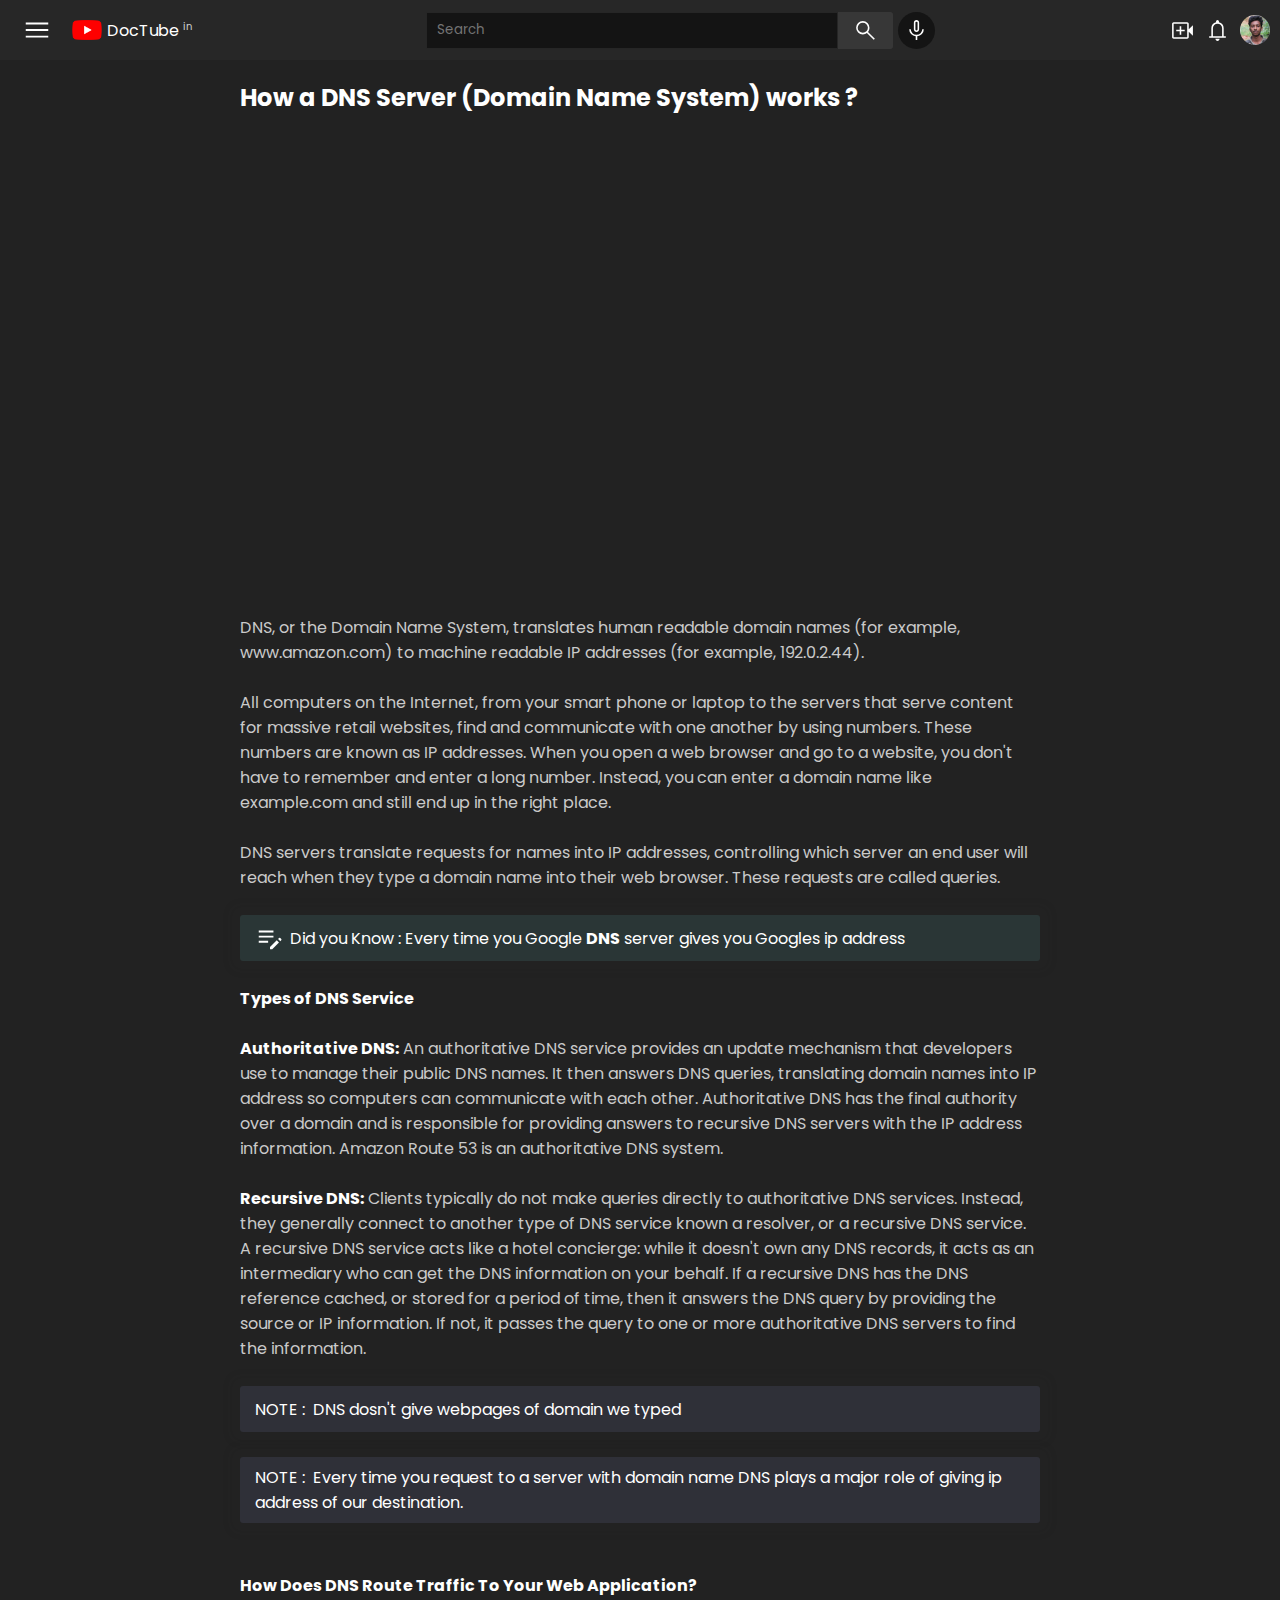
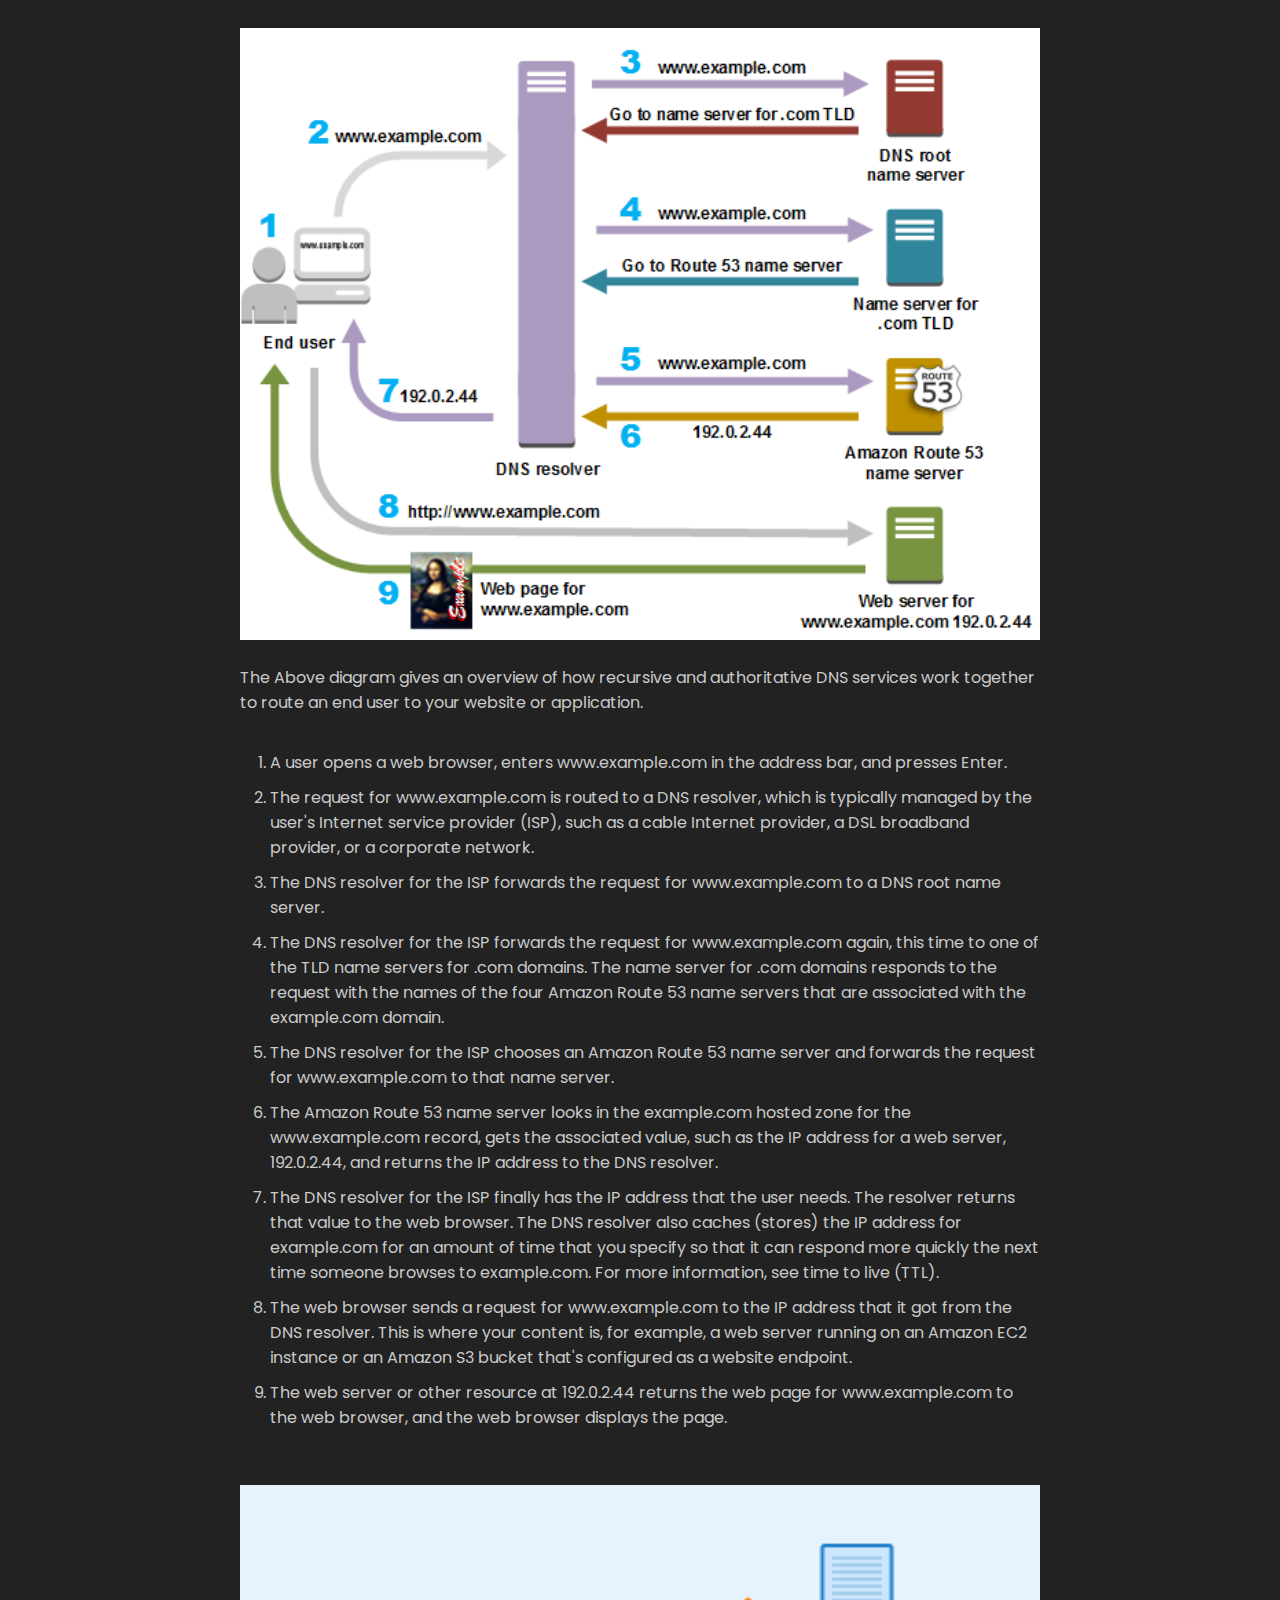
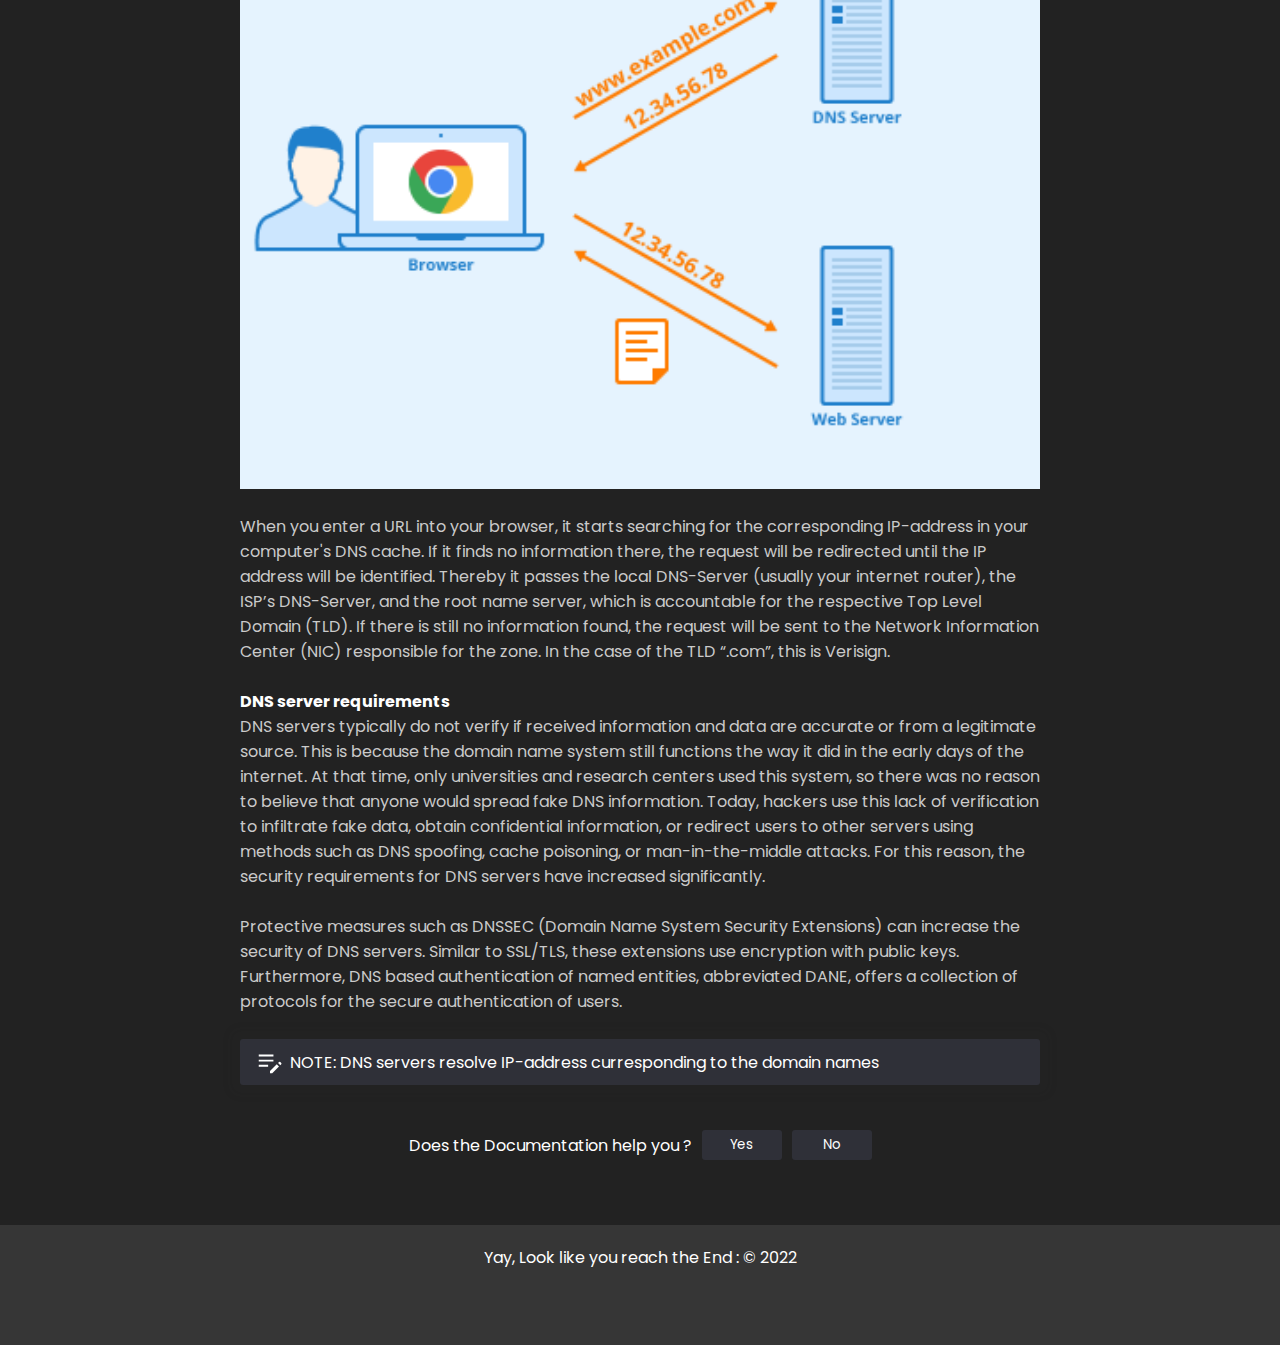
==== DocTube-Youtube/pages/docs-dns-ip/index.html @ 53bff6a1 "feat: added DocType-Youtube" ====
<!DOCTYPE html>
<html lang="en">
<head>
    <meta charset="UTF-8">
    <meta http-equiv="X-UA-Compatible" content="IE=edge">
    <meta name="viewport" content="width=device-width, initial-scale=1.0">
    <title>DNS</title>
    <link rel="stylesheet" href="/DocTube-Youtube/style.css">
    <link rel="stylesheet" href="/DocTube-Youtube/pages/style.css">
    <link rel="shortcut icon" href="/DocTube-Youtube/res/favicon.png" type="image/x-icon">
</head>
<body>

    <div class="home-title">
        <div class="left" onclick="window.location.href='/DocTube-Youtube/'">
            <img src="/DocTube-Youtube/res/menu.svg" onclick="myApp.sidebar.open()" class="inverted" alt="Sidebar toggle icn" title="Menu">
            <img src="/DocTube-Youtube/res/logo.png" alt="Logo img" title="Home">
            <span>DocTube <sup style="font-size: 10px; color:rgb(207, 207, 207);">in</sup></span>
        </div>
        <div class="middle">
            <input type="text" placeholder="Search">
            <div class="img-cont" title="Search">
                <img src="/DocTube-Youtube/res/search.svg" class="inverted" alt="search image" >
            </div>
            <div class="voice-icn" title="Search with your voice">
                <img src="/DocTube-Youtube/res/mic.svg" class="inverted" alt="voice search icn">
            </div>
        </div>
        <div class="right">
            <img src="/DocTube-Youtube/res/video-create.svg" class="inverted" alt="create icn" title="Create video">
            <img src="/DocTube-Youtube/res/notification.svg" class="inverted" alt="notification icn" title="Notifications">
            <img src="/DocTube-Youtube/res/pp.jpg" alt="Profile image" title="Menu" class="menu">
        </div>
    </div>

    <div class="content">

        <div class="title-cont">
            <h2>How a DNS Server (Domain Name System) works ?</h2>
        </div>

        <br>
        <div class="video-embed">
            <iframe 
                src="https://www.youtube.com/embed/mpQZVYPuDGU" 
                title="YouTube video player" 
                frameborder="0" 
                allow="accelerometer; autoplay; clipboard-write; encrypted-media; gyroscope; picture-in-picture" 
                allowfullscreen>
            </iframe>
        </div>

        <br>
        <p>
            DNS, or the Domain Name System, translates human readable domain names (for example, www.amazon.com) 
            to machine readable IP addresses (for example, 192.0.2.44).
        </p>
      
        <br>
        <p>
            All computers on the Internet, from your smart phone or laptop to the servers that serve content for massive retail websites, 
            find and communicate with one another by using numbers. 
            These numbers are known as IP addresses. When you open a web browser and go to a website, 
            you don't have to remember and enter a long number. 
            Instead, you can enter a domain name like example.com and still end up in the right place.
            <br><br>
            DNS servers translate requests for names into IP addresses, 
            controlling which server an end user will reach when they type a domain name into their web browser. 
            These requests are called queries.
        </p>
        <br>

        <div class="creative-box you">
            
            <img src="/DocTube-Youtube/pages/res/note.svg">
            <span>Did you Know : Every time you Google <strong>DNS</strong> server gives you Googles ip address</span>
        </div>
        <br>
        <div class="title-cont">
            <h4>Types of DNS Service</h4>
        </div>

        <br>
        <p>
            <strong>Authoritative DNS:</strong> An authoritative DNS service provides an update mechanism that developers use to manage their public DNS names. 
            It then answers DNS queries, translating domain names into IP address so computers can communicate with each other. 
            Authoritative DNS has the final authority over a domain and is responsible for providing answers to recursive DNS servers with the IP address information. 
            Amazon Route 53 is an authoritative DNS system.
            <br><br>
            <strong>Recursive DNS:</strong> Clients typically do not make queries directly to authoritative DNS services. 
            Instead, they generally connect to another type of DNS service known a resolver, or a recursive DNS service. 
            A recursive DNS service acts like a hotel concierge: while it doesn't own any DNS records, 
            it acts as an intermediary who can get the DNS information on your behalf. 
            If a recursive DNS has the DNS reference cached, or stored for a period of time, 
            then it answers the DNS query by providing the source or IP information. 
            If not, it passes the query to one or more authoritative DNS servers to find the information.
            
        </p>
        <br>

        <div class="creative-box note" >
            <span>NOTE&nbsp;:&nbsp; DNS dosn't give webpages of domain we typed</span>
        </div>
        <br>

        <div class="creative-box note" >
            <span>NOTE&nbsp;:&nbsp; Every time you request to a server with domain name DNS plays a major role of giving ip address of our destination.
            </span>
        </div>
        <br>

        <br>
        <div class="title-cont">
            <h4>How Does DNS Route Traffic To Your Web Application?</h4>
        </div>

        <div class="img-cont">
            <img src="/DocTube-Youtube/pages/res/Dns-img.png">
        </div>
        <br>

        <p>
            The Above diagram gives an overview of how recursive and authoritative DNS services work together to route an end user to your website or application.
            <br><br>
            <ul class="num">
                <li>A user opens a web browser, enters www.example.com in the address bar, and presses Enter.</li>
                <li>The request for www.example.com is routed to a DNS resolver, which is typically managed by the user's Internet service provider (ISP), such as a cable Internet provider, a DSL broadband provider, or a corporate network.</li>
                <li>The DNS resolver for the ISP forwards the request for www.example.com to a DNS root name server.</li>
                <li>The DNS resolver for the ISP forwards the request for www.example.com again, this time to one of the TLD name servers for .com domains. The name server for .com domains responds to the request with the names of the four Amazon Route 53 name servers that are associated with the example.com domain.</li>
                <li>The DNS resolver for the ISP chooses an Amazon Route 53 name server and forwards the request for www.example.com to that name server.</li>
                <li>The Amazon Route 53 name server looks in the example.com hosted zone for the www.example.com record, gets the associated value, such as the IP address for a web server, 192.0.2.44, and returns the IP address to the DNS resolver.</li>
                <li>The DNS resolver for the ISP finally has the IP address that the user needs. The resolver returns that value to the web browser. The DNS resolver also caches (stores) the IP address for example.com for an amount of time that you specify so that it can respond more quickly the next time someone browses to example.com. For more information, see time to live (TTL).</li>
                <li>The web browser sends a request for www.example.com to the IP address that it got from the DNS resolver. This is where your content is, for example, a web server running on an Amazon EC2 instance or an Amazon S3 bucket that's configured as a website endpoint.</li>
                <li>The web server or other resource at 192.0.2.44 returns the web page for www.example.com to the web browser, and the web browser displays the page.</li>
            </ul>
        </p>
        <br>
        <div class="img-cont">
            <img src="/DocTube-Youtube/pages//res/dns-img-2.png">
        </div>
        <br>
        <p>
            When you enter a URL into your browser, it starts searching for the corresponding IP-address in your computer's DNS cache. 
            If it finds no information there, the request will be redirected until the IP address will be identified. 
            Thereby it passes the local DNS-Server (usually your internet router), the ISP’s DNS-Server, and the root name server, 
            which is accountable for the respective Top Level Domain (TLD). If there is still no information found, 
            the request will be sent to the Network Information Center (NIC) responsible for the zone. 
            In the case of the TLD “.com”, this is Verisign.
        </p>
        <br>
        <div class="title-cont">
            <h4>DNS server requirements</h4>
        </div>

        <p>DNS servers typically do not verify if received information and data are accurate or from a legitimate source. 
            This is because the domain name system still functions the way it did in the early days of the internet. 
            At that time, only universities and research centers used this system, 
            so there was no reason to believe that anyone would spread fake DNS information. 
            Today, hackers use this lack of verification to infiltrate fake data, obtain confidential information, 
            or redirect users to other servers using methods such as DNS spoofing, cache poisoning, 
            or man-in-the-middle attacks. For this reason, the security requirements for DNS servers have increased significantly.
        </p>
        <br>
        <p>
            Protective measures such as DNSSEC (Domain Name System Security Extensions) can increase the security of DNS servers. 
            Similar to SSL/TLS, these extensions use encryption with public keys. 
            Furthermore, DNS based authentication of named entities, abbreviated DANE, 
            offers a collection of protocols for the secure authentication of users.
        </p>
        <br>
        <div class="creative-box note">
            <img src="/DocTube-Youtube/pages/res/note.svg">
            <span>NOTE: DNS servers resolve IP-address curresponding to the domain names</span>
        </div>
       
        
        <div class="feedback">
            Does the Documentation help you ?
            <Button>Yes</Button>
            <button>No</button>
        </div>

    </div>
    

    <footer>
        Yay, Look like you reach the End : &#169; 2022
    </footer>

</body>
</html>
---- DocTube-Youtube/style.css ----
@import url('https://fonts.googleapis.com/css2?family=Poppins:wght@400&display=swap');

* {
    padding: 0;
    outline: 0;
    margin: 0;
    font-family: 'Poppins', sans-serif;
    color: white;
}

html {
    height: 100%;

    /* veriables for sidebar action */
    --sidebarTogglerLen: 80px;
    --sidebarDisplay: none;
}

body {
    height: 100%;
    background-color: #222222;
}

.home-sidebar {
    width: var(--sidebarTogglerLen);
    height: 100%;
    background-color: #272727;
    position: fixed;
}

.home-sidebar ul {
    position: relative;
    top: 60px;
    width: 100%;
    display: grid;
    grid-template-rows: auto auto auto auto auto;
}

.home-sidebar ul li {
    width: 100%;
    list-style: none;
    display: flex;
    align-items: center;
    justify-content: center;
    flex-direction: column;
    height: 70px;
    font-size: x-small;
    cursor: pointer;
}

.home-sidebar ul li:hover {
    background-color: #3f3f3f;
}

.home-sidebar ul li img {
    filter: invert(100%);
    width: 25px;
    margin-bottom: 5px;
}


.home-title {
    z-index: 10;
    width: 100%;
    position: fixed;
    top: 0;
    height: 60px;
    background-color: #272727;
    display: grid;
    grid-template-columns: 200px auto 120px;
}

.home-title div {
    display: flex;
    align-items: center;
    justify-content: center;
}

.home-title .inverted {
    filter: invert(100%);
}

.home-title .left img {
    width: 30px;
    margin-right: 5px;
    margin-left: 15px;
    cursor: pointer;
}
.home-title .left span {
    cursor: pointer;
}

.home-title .middle input {
    width: 50%;
    max-width: 400px;
    background-color: #141414;
    height: 35px;
    padding: 0 0 0 10px;
    border: 1px solid hsla(0, 0%, 100%, 0.08);
}

.home-title .middle .img-cont {
    width: 55px;
    background-color: hsla(0, 0%, 100%, 0.08);
    height: 37px;
    display: flex;
    align-items: center;
    justify-content: center;
    border-radius: 0 3px 3px 0;
    cursor: pointer;
}

.home-title .middle .img-cont img {
    width: 25px;
}

.home-title .middle .voice-icn {
    width: 37px;
    height: 37px;
    margin-left: 5px;
    background-color: #141414;
    border-radius: 50%;
    display: flex;
    align-items: center;
    justify-content: center;
    cursor: pointer;
}

.home-title .middle .voice-icn img {
    width: 25px;
}

.home-title .right {
    gap: 10px;
}

.home-title .right img {
    width: 25px;
    cursor: pointer;
}

.home-title .right img.menu {
    width: 30px;
    border-radius: 50%;
    /* margin-right: 30px; */
}

.home-quick-action {
    width: calc(100% - var(--sidebarTogglerLen));
    height: 50px;
    position: fixed;
    top: 60px;
    left: var(--sidebarTogglerLen);
    border-top: 1px solid hsla(0, 0%, 100%, 0.08);
    border-bottom: 1px solid hsla(0, 0%, 100%, 0.08);
    background-color: #272727;
    display: flex;
    align-items: center;
    overflow: hidden;
    z-index: 10;
}

.home-quick-action .scrollable {
    display: flex;
    align-items: center;
    gap: 10px;

}

.home-quick-action .scrollable li {
    list-style: none;
    border-radius: 15px;
    border: 1px solid rgb(90, 90, 90);
    background-color: rgb(53, 53, 53);
    padding: 3px 10px;
    font-size: small;
    white-space: nowrap;
    text-transform: capitalize;
}

.home-quick-action .scrollable li.on {
    background-color: rgb(207, 207, 207);
    color: #222222;
}

.home-content {
    width: calc(96% - 80px);
    height: calc(100% - 110px);
    /* background-color: rgb(34, 55, 73); */
    position: absolute;
    left: calc(80px + 2%);
    top: 110px;
}


/* -------------------------------------------------------------------- */
.home-content .the-content {
    width: 95%;
    min-height: 150px;
    margin-top: 15px;
    /* background-color: red; */
    display: grid;
    grid-template-columns: auto auto;
    gap: 10px;
    justify-content: start;
}

.home-content .the-content li {
    list-style: none;
    width: 270px;
    height: 250px;
    /* background-color: #27282c; */
    /* overflow: hidden; */
    transition: all .5s;
    cursor: pointer;
}

.home-content .the-content li img {
    width: 100%;
}

.home-content .the-content li .title {
    width: 100%;
    min-height: 30px;
    /* background-color: red; */
    margin-top: 5px;
    position: relative;

}

.home-content .the-content li .title img.user {
    width: 40px;
    border-radius: 50%;
    margin-right: 10px;
    position: absolute;
    left: 0;
}

.home-content .txt.dim {
    color: #adadad;
}

.home-content .txt.sml {
    font-size: small;
}

.home-content .the-content li .title .txt-cont {
    font-size: 15px;
    position: absolute;
    left: 50px;
    /* background-color: red; */
}

.home-content .the-content li .more-option {
    margin-top: 45px;
    display: flex;
    align-items: center;
    flex-direction: column;
}

.home-content .the-content li .more-option button {
    width: 100%;
    border: none;
    margin-top: 5px;
    height: 40px;
    background-color: #4d4c4c;
    border-radius: 3px;
    font-size: 15px;
    display: flex;
    align-items: center;
    justify-content: center;
    gap: 5px;
}

.home-content .the-content li .more-option button img {
    width: 25px;
    filter: invert(70%);
}

.home-content .code-snippet{
    margin-top: 20px;
    width: calc(100% - 10px);
    padding: 5px;
    background-color: rgb(45, 47, 59);
}

@media only screen and (min-width: 950px) {
    .home-content .the-content {
        grid-template-columns: auto auto auto;
    }
}
@media only screen and (min-width: 1250px) {
    .home-content .the-content {
        grid-template-columns: auto auto auto auto;
    }
}
@media only screen and (min-width: 1650px){
    .home-content .the-content {
        grid-template-columns: auto auto auto auto auto;
    }
}
@media only screen and (max-width: 650px) {
    .home-content .the-content {
        grid-template-columns: auto;
    }
}


/* --------------------------------------------------------------------- */

pre code.hljs {
    display: block;
    overflow-x: auto;
    font-size: 14px;
}

code.hljs {
    padding: 3px 5px
}

.hljs {
    background: transparent;
    color: rgb(219, 216, 216)
}

.hljs-comment {
    color: #697070
}

.hljs-punctuation,
.hljs-tag {
    color: #444a
}

.hljs-tag .hljs-attr,
.hljs-tag .hljs-name {
    color: #444
}

.hljs-attribute,
.hljs-doctag,
.hljs-keyword,
.hljs-meta .hljs-keyword,
.hljs-name,
.hljs-selector-tag {
    font-weight: 400;
    color: rgb(78, 162, 218);
}

.hljs-deletion,
.hljs-number,
.hljs-quote,
.hljs-selector-class,
.hljs-selector-id,
.hljs-string,
.hljs-template-tag,
.hljs-type {
    color: rgb(143, 46, 46)
}

.hljs-section,
.hljs-title {
    color: rgb(236, 158, 68);
    font-weight: 400
}

.hljs-link,
.hljs-operator,
.hljs-regexp,
.hljs-selector-attr,
.hljs-selector-pseudo,
.hljs-symbol,
.hljs-template-variable,
.hljs-variable {
    color: #ab5656
}

.hljs-literal {
    color: rgb(143, 221, 118)
}

.hljs-addition,
.hljs-built_in,
.hljs-bullet,
.hljs-code {
    color: #397300
}

.hljs-meta {
    color: #1f7199
}

.hljs-meta .hljs-string {
    color: #38a
}

.hljs-emphasis {
    font-style: italic
}

.hljs-strong {
    font-weight: 700
}
---- DocTube-Youtube/pages/style.css ----
@import url('https://fonts.googleapis.com/css2?family=Poppins:wght@300;500&display=swap');

*{
    padding: 0;
    margin: 0;
    outline: 0;
    font-family: 'Poppins', sans-serif;
    color: white;
}
html{
    height: 100%;
    --maxWidthContent:700px;
}
body{
    height: 100%;
    background-color: #222222;
}

.content{
    margin-top: 80px;
    width: 90%;
    margin-left: 5%;

    /* background-color: red; */
}
.content .title-cont{
    display: flex;
    align-items: center;
}
.content .title-cont img{
    width: 30px;
    filter:invert(100%);
}

.content .img-cont {
    margin-top: 30px;
    display: flex;
    flex-direction: column;
}
.content .img-cont img{
    max-width: 100%;
}
.content p{
    color: rgb(202, 202, 202);
}
.content ul{
    margin-top: 10px;
    margin-left: 30px;
}
.content ul.num{
    list-style: decimal;
}
.content  ul li{
    margin-top: 10px;
    color: rgb(202, 202, 202);
}

.content .creative-box{
    width: calc(100% - 30px);
    min-height: 30px;
    border-radius: 3px;
    background-color: #363636;
    display: flex;
    align-items: center;
    padding: 8px 15px;
    box-shadow: 0 0 10px 10px rgba(43, 43, 43, 0.062);
}
.content .creative-box img{
    width: 30px;
    margin-right: 5px;
    filter: invert(100%);
}
.content .creative-box.note{
    background-color: #2f3038;
}
.content .creative-box.you{
    background-color: rgb(42, 54, 54);
}

.content .video-embed{
   position: relative;
   width: 100%;
   padding-top: 56.25%;
}
.content .video-embed iframe {
    position:  absolute;
    top: 0;
    left: 0;
    bottom: 0;
    right: 0;
    width: 100%;
    height: 100%;
 }

 footer{
    margin-top: 50px;
    width: 100%;
    height: 100px;
    background-color: #363636;
    text-align: center;
    padding-top: 20px;
 }
 .content .feedback{
    margin-top: 30px;
    width: 100%;
    height: 60px;
    /* background-color: red; */
    display: flex;
    align-items: center;
    justify-content: center;
 }
 .content .feedback button{
    width: 80px;
    height: 30px;
    margin-left: 10px;
    border: none;
    border-radius: 3px;
    background: #2f3038;
    cursor: pointer;
 }

@media only screen and (min-width: 820px) {
    .content{
        width: 800px;
        margin-left: 50%;
        transform: translateX(-50%);
    }
}
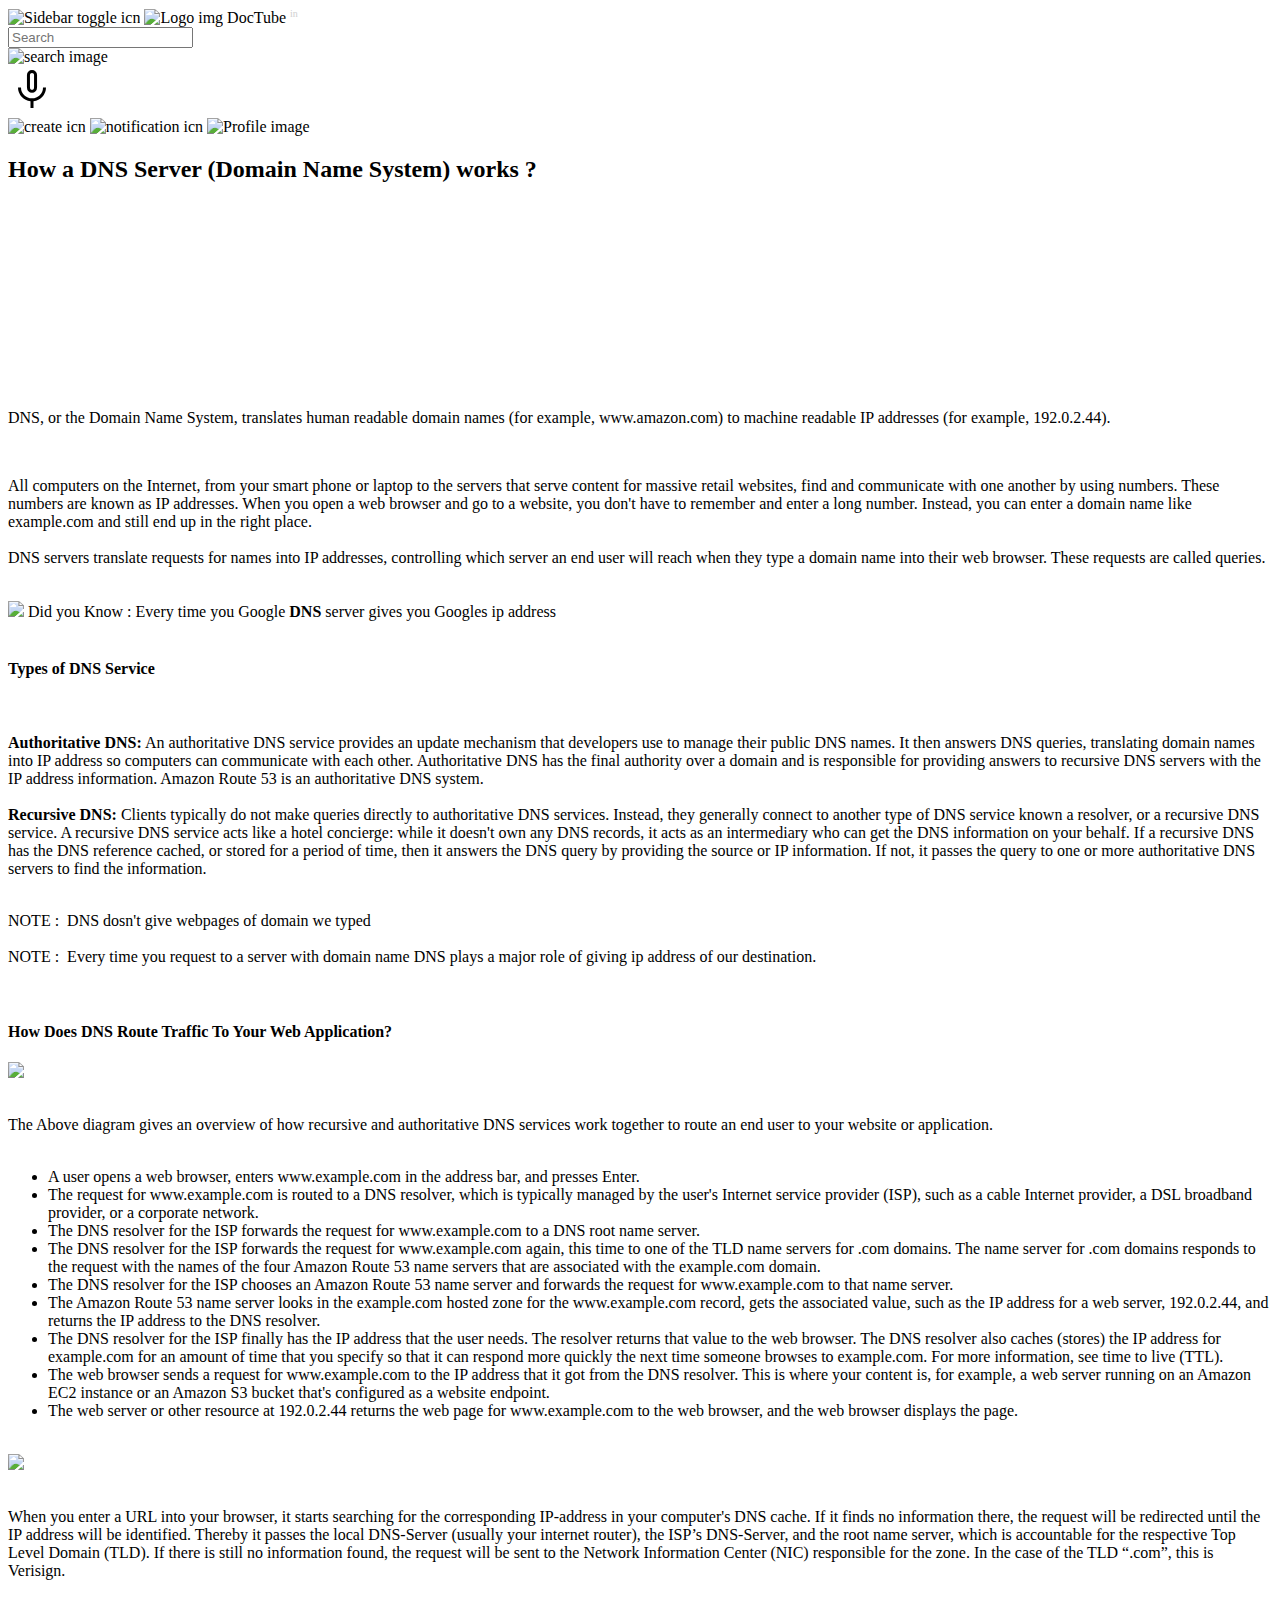
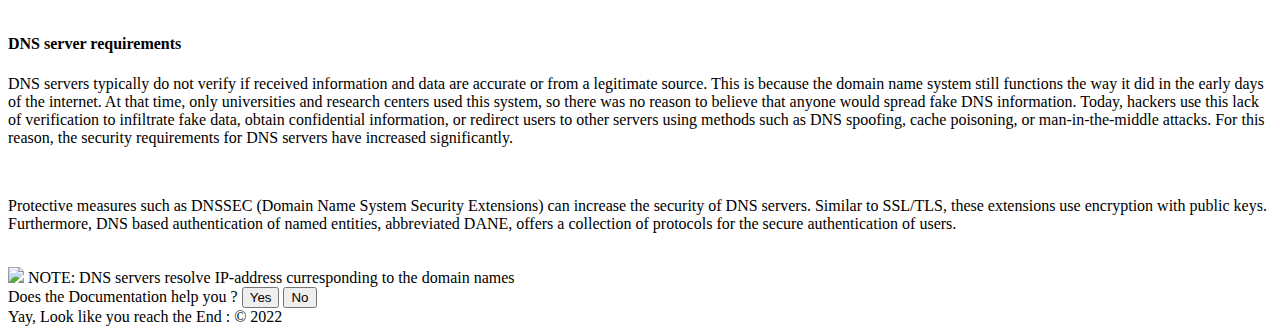
==== commit ac669722: "Update index.html" ====
--- a/DocTube-Youtube/pages/docs-dns-ip/index.html
+++ b/DocTube-Youtube/pages/docs-dns-ip/index.html
@@ -5,31 +5,31 @@
     <meta http-equiv="X-UA-Compatible" content="IE=edge">
     <meta name="viewport" content="width=device-width, initial-scale=1.0">
     <title>DNS</title>
-    <link rel="stylesheet" href="/DocTube-Youtube/style.css">
-    <link rel="stylesheet" href="/DocTube-Youtube/pages/style.css">
-    <link rel="shortcut icon" href="/DocTube-Youtube/res/favicon.png" type="image/x-icon">
+    <link rel="stylesheet" href="/Static-Projects/DocTube-Youtube/style.css">
+    <link rel="stylesheet" href="/Static-Projects/DocTube-Youtube/pages/style.css">
+    <link rel="shortcut icon" href="/Static-Projects/DocTube-Youtube/res/favicon.png" type="image/x-icon">
 </head>
 <body>
 
     <div class="home-title">
-        <div class="left" onclick="window.location.href='/DocTube-Youtube/'">
-            <img src="/DocTube-Youtube/res/menu.svg" onclick="myApp.sidebar.open()" class="inverted" alt="Sidebar toggle icn" title="Menu">
-            <img src="/DocTube-Youtube/res/logo.png" alt="Logo img" title="Home">
+        <div class="left" onclick="window.location.href='/Static-Projects/DocTube-Youtube/'">
+            <img src="/Static-Projects/DocTube-Youtube/res/menu.svg" onclick="myApp.sidebar.open()" class="inverted" alt="Sidebar toggle icn" title="Menu">
+            <img src="/Static-Projects/DocTube-Youtube/res/logo.png" alt="Logo img" title="Home">
             <span>DocTube <sup style="font-size: 10px; color:rgb(207, 207, 207);">in</sup></span>
         </div>
         <div class="middle">
             <input type="text" placeholder="Search">
             <div class="img-cont" title="Search">
-                <img src="/DocTube-Youtube/res/search.svg" class="inverted" alt="search image" >
+                <img src="/Static-Projects/DocTube-Youtube/res/search.svg" class="inverted" alt="search image" >
             </div>
             <div class="voice-icn" title="Search with your voice">
                 <img src="/DocTube-Youtube/res/mic.svg" class="inverted" alt="voice search icn">
             </div>
         </div>
         <div class="right">
-            <img src="/DocTube-Youtube/res/video-create.svg" class="inverted" alt="create icn" title="Create video">
-            <img src="/DocTube-Youtube/res/notification.svg" class="inverted" alt="notification icn" title="Notifications">
-            <img src="/DocTube-Youtube/res/pp.jpg" alt="Profile image" title="Menu" class="menu">
+            <img src="/Static-Projects/DocTube-Youtube/res/video-create.svg" class="inverted" alt="create icn" title="Create video">
+            <img src="/Static-Projects/DocTube-Youtube/res/notification.svg" class="inverted" alt="notification icn" title="Notifications">
+            <img src="/Static-Projects/DocTube-Youtube/res/pp.jpg" alt="Profile image" title="Menu" class="menu">
         </div>
     </div>
 
@@ -72,7 +72,7 @@
 
         <div class="creative-box you">
             
-            <img src="/DocTube-Youtube/pages/res/note.svg">
+            <img src="/Static-Projects/DocTube-Youtube/pages/res/note.svg">
             <span>Did you Know : Every time you Google <strong>DNS</strong> server gives you Googles ip address</span>
         </div>
         <br>
@@ -115,7 +115,7 @@
         </div>
 
         <div class="img-cont">
-            <img src="/DocTube-Youtube/pages/res/Dns-img.png">
+            <img src="/Static-Projects/DocTube-Youtube/pages/res/Dns-img.png">
         </div>
         <br>
 
@@ -136,7 +136,7 @@
         </p>
         <br>
         <div class="img-cont">
-            <img src="/DocTube-Youtube/pages//res/dns-img-2.png">
+            <img src="/Static-Projects/DocTube-Youtube/pages//res/dns-img-2.png">
         </div>
         <br>
         <p>
@@ -169,7 +169,7 @@
         </p>
         <br>
         <div class="creative-box note">
-            <img src="/DocTube-Youtube/pages/res/note.svg">
+            <img src="/Static-Projects/DocTube-Youtube/pages/res/note.svg">
             <span>NOTE: DNS servers resolve IP-address curresponding to the domain names</span>
         </div>
        
@@ -188,4 +188,4 @@
     </footer>
 
 </body>
-</html>+</html>
